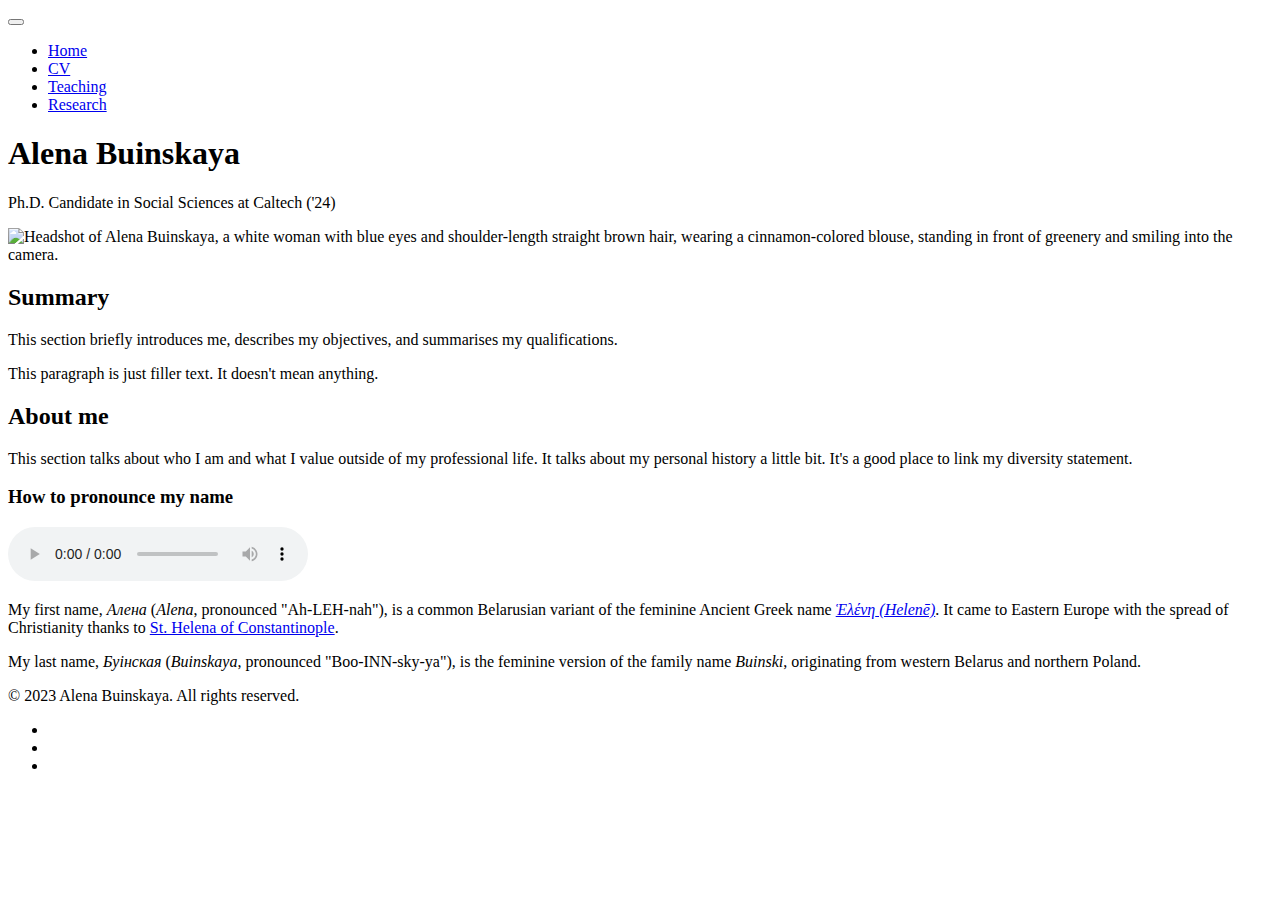
==== index.html @ 60901853 "Add files via upload" ====
<!DOCTYPE html>
<html lang="en">
  <head>
    <meta charset="UTF-8">
    <meta name="viewport" content="width=device-width, initial-scale=1.0">
    <link rel="stylesheet" href="../css/color.css">
    <link rel="stylesheet" href="../css/fonts.css">
    <link rel="stylesheet" href="../css/layout.css">
    <script src="https://kit.fontawesome.com/470421bb65.js" crossorigin="anonymous"></script>
    <script src="../js/script.js"></script>
    <title>Alena Buinskaya&mdash;Homepage</title>
  </head>
  <body class="index" onload="currentPage('index')">
      <header>
      <nav id="menu">
    <button aria-label="Main" type="button" onclick="openMenu()"><i class="fa-solid fa-bars fa-xl" title="Website navigation"></i></button>
    <ul>
        <li><a href="index.html" id="index">Home</a></li>
        <li><a href="cv.html" id="cv">CV</a></li>
        <li><a href="teach.html" id="teach">Teaching</a></li>
        <li><a href="research.html" id="research">Research</a></li>
    </ul>        
</nav>
      </header>
      
      <main>
                  <h1>Alena Buinskaya</h1>
        <p id="oneliner">Ph.D. Candidate in Social Sciences at Caltech ('24)</p>
          <div class="headshot">
      <img src="../img/headshot.jpg" alt="Headshot of Alena Buinskaya, a white woman with blue eyes and shoulder-length straight brown hair, wearing a cinnamon-colored blouse, standing in front of greenery and smiling into the camera.">
        
    </div>   
	<section class="threeCols">
        <h2>Summary</h2>
		<p>This section briefly introduces me, describes my objectives, and summarises my qualifications.</p>
		<p> This paragraph is just filler text. It doesn't mean anything. </p>
	</section>
    <section class="threeCols">
        <h2>About me</h2>
		<p>This section talks about who I am and what I value outside of my professional life. It talks about my personal history a little bit. It's a good place to link my diversity statement.</p>
        <h3>How to pronounce my name</h3>
        <audio controls>
          <source src="../files/name.mp3" type="audio/mpeg">
            Your browser does not support the audio tag.
        </audio>
        <p>My first name, <em><span lang="be">Алена</span></em> (<i>Alena</i>, pronounced "Ah-LEH-nah"), is a common Belarusian variant of the feminine Ancient Greek name <a href="https://en.wikipedia.org/wiki/Helen_of_Troy"><i><span lang="grc">Ἑλένη</span> (Helenē)</i></a>. It came to Eastern Europe with the spread of Christianity thanks to <a href="https://en.wikipedia.org/wiki/Helena,_mother_of_Constantine_I">St. Helena of Constantinople</a>. </p>
        <p>My last name, <em> <span lang="be">Буінская</span></em> (<i>Buinskaya</i>, pronounced "Boo-INN-sky-ya"), is the feminine version of the family name <em><span lang="pl">Buinski</span></em>, originating from western Belarus and northern Poland.</p>
          </section>        
    </main>
      
    <footer>
    <div>&copy; 2023 Alena Buinskaya. All rights reserved.</div>
    <ul>
      <li><a href="https://github.com/buinskaya/" target="_blank"><i class="fa-brands fa-github" title="Visit Alena's GitHub page"></i></a></li>
      <li><a href="https://www.linkedin.com/in/alena-buinskaya-7b0106270/" target="_blank"><i class="fa-brands fa-linkedin" title="Visit Alena's LinkedIn page"></i></a></li>
      <li><a href="mailto:buinskaya@caltech.edu"><i class="fa-solid fa-envelope" title="Send an email"></i></a></li>
    </ul> 
    </footer>      
      <script>
includeHTML();
currentPage('index');
</script>
  </body>
</html>
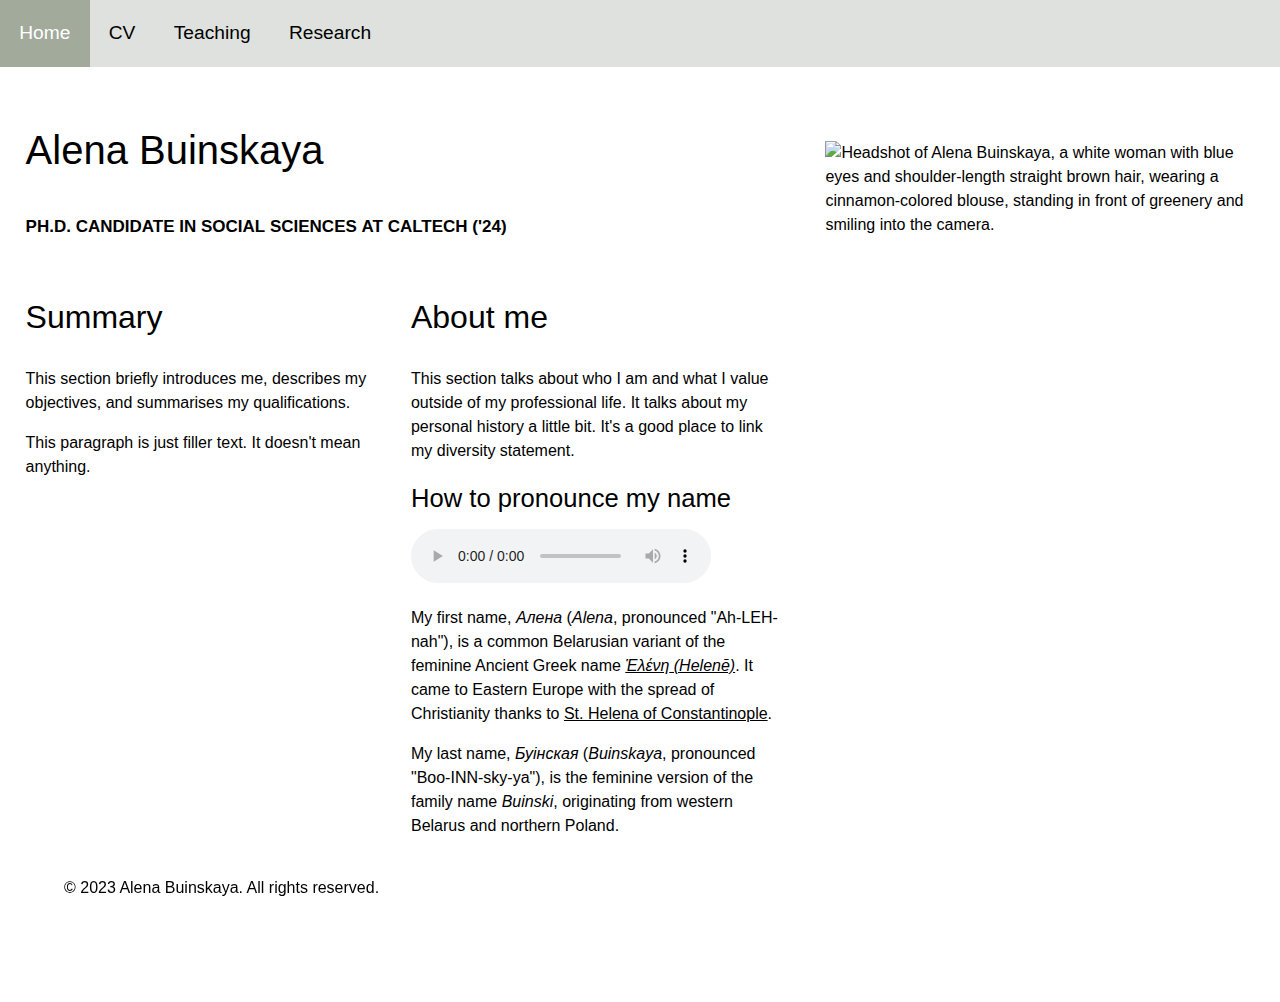
==== commit c981aa31: "Update index.html" ====
--- a/index.html
+++ b/index.html
@@ -3,11 +3,11 @@
   <head>
     <meta charset="UTF-8">
     <meta name="viewport" content="width=device-width, initial-scale=1.0">
-    <link rel="stylesheet" href="../css/color.css">
-    <link rel="stylesheet" href="../css/fonts.css">
-    <link rel="stylesheet" href="../css/layout.css">
+    <link rel="stylesheet" href="color.css">
+    <link rel="stylesheet" href="fonts.css">
+    <link rel="stylesheet" href="layout.css">
     <script src="https://kit.fontawesome.com/470421bb65.js" crossorigin="anonymous"></script>
-    <script src="../js/script.js"></script>
+    <script src="script.js"></script>
     <title>Alena Buinskaya&mdash;Homepage</title>
   </head>
   <body class="index" onload="currentPage('index')">
@@ -55,10 +55,6 @@
       <li><a href="https://www.linkedin.com/in/alena-buinskaya-7b0106270/" target="_blank"><i class="fa-brands fa-linkedin" title="Visit Alena's LinkedIn page"></i></a></li>
       <li><a href="mailto:buinskaya@caltech.edu"><i class="fa-solid fa-envelope" title="Send an email"></i></a></li>
     </ul> 
-    </footer>      
-      <script>
-includeHTML();
-currentPage('index');
-</script>
+    </footer>
   </body>
-</html>+</html>
--- a/color.css
+++ b/color.css
@@ -0,0 +1,132 @@
+/* ----Light color scheme-----*/
+@media screen {
+a {
+    color: #000;
+}
+nav ul {
+    background-color: #dee1dd;
+}
+nav button {
+    color: #000;
+    background-color: #dee1dd;
+}
+
+nav.open button, nav a.current {
+    color: #fff;
+    background-color: #61764b;
+}
+nav a:hover, nav button:hover {
+    background-color: #a1aa9b;
+    color: #fff;
+}
+nav a:active {
+    background-color: #61764b;
+}
+
+/* CV sections*/
+body.cv {
+    background-color: #dee1dd55;
+}
+
+section.cv {
+    background-color: #ffffff;
+    box-shadow: 0 4px 8px 0 rgba(0, 0, 0, 0.2), 0 6px 20px 0 rgba(0, 0, 0, 0.19);
+}
+}
+
+/* CV accordions */
+@media screen and (max-width: 600px) {
+    .accordion:hover, .subsection:hover, arrow:hover {
+        background-color: #a1aa9b;
+        color: #fff;
+    }
+    .accordion:active, .subsection:active, .arrow:active {
+        background-color: #61764b;
+    }
+
+    .arrow {
+        border-color: #000;
+    }
+    .arrow:hover {
+        border-color: #fff;
+    }
+}
+
+/* CV accordions */
+@media screen and (max-width: 600px) {
+    .accordion:hover, .subsection:hover, arrow:hover {
+        background-color: #a1aa9b;
+        color: #fff;
+    }
+    .accordion:active, .subsection:active, .arrow:active {
+        background-color: #61764b;
+    }
+
+    .arrow {
+        border-color: #000;
+    }
+    .arrow:hover {
+        border-color: #fff;
+    }
+}
+
+
+
+
+/*----Dark color scheme-----*/
+
+@media (prefers-color-scheme: dark) {
+    body{
+        background-color: #111111;
+        color: #dee1dd;
+    }
+    a {
+        color: #dee1dd;
+    }
+    nav ul {
+        background-color: #111111;
+    }
+    footer{
+        background-color: #111111;
+    }
+    nav button {
+        color: #dee1dd;
+        background-color: #003c6c;
+    }
+    nav.open button, nav a:active, nav a.current {
+        color: #dee1dd;
+        background-color: #003c6c;
+    }
+    nav a:hover, nav button:hover {
+        color: #fff;
+        background-color: #334647;
+    }
+    /* CV sections*/
+    body.cv {
+        background-color: #112425;
+    }
+    section.cv {
+        background-color: #111;
+        box-shadow: 0 4px 8px 0 rgba(0, 0, 0, 0.2), 0 6px 20px 0 rgba(0, 0, 0, 0.19);
+}
+    
+    @media screen and (max-width: 600px) {
+    .accordion:hover, .subsection:hover, arrow:hover {
+        background-color: #334647;
+        color: #fff;
+    }
+    .accordion:active, .subsection:active, .arrow:active {
+        background-color: #003c6c;
+    }
+
+    .arrow {
+        border-color: #000;
+    }
+    .arrow:hover {
+        border-color: #fff;
+    }
+}
+}
+
+
+}--- a/fonts.css
+++ b/fonts.css
@@ -0,0 +1,71 @@
+html,body,h1,h2,h3,h4,h5,h6 {
+    font-family: Roboto, Helvetica, Verdana, Arial, sans-serif;
+    font-style: normal;
+    font-weight: 400;
+}
+html,body{
+    font-size:16px;
+    line-height:1.5;
+}
+h1{
+    font-size:2.5em;
+}
+h2{
+    font-size:2em;
+    font-weight: 400;
+}
+h3{
+    font-size:1.6em;
+    font-weight: 500;
+}
+h4{
+    font-size:1.3em;
+    font-weight: 600;
+}
+h5,nav{
+    font-size:1.2em;
+}
+h6{
+    font-size:1.1em;
+}
+#oneliner {
+    font-size: 1.5em;
+    font-weight: 600;
+    font-variant-caps: all-small-caps;
+}
+
+/*
+p.normal {font-variant-caps: normal;}
+p.small {font-variant-caps: small-caps;}
+p.allsmall {font-variant-caps: all-small-caps;}
+p.petite {font-variant-caps: petite-caps;}
+p.allpetite {font-variant-caps: all-petite-caps;}
+p.unicase {font-variant-caps: unicase;}
+p.titling {font-variant-caps: titling-caps;}
+*/
+
+/* Footer and navigation */
+footer p {
+    font-size: .75em;
+}
+
+nav a{
+    text-align: center;
+    text-decoration: none;
+    font-weight: 500;
+}
+nav a:active {
+    font-weight: bold;
+}
+
+}
+@media screen and (min-width:769px){
+    html,body{
+    font-size:12px;
+}
+}
+@media screen and (min-width:1205px){
+    html,body{
+    font-size:16px;
+}
+}--- a/layout.css
+++ b/layout.css
@@ -0,0 +1,304 @@
+@media screen {
+    body {
+    margin: 0 0 15vh 0;
+    }
+main {
+    margin: 1%;
+    padding: 1%;
+    text-align: center;
+}
+img {
+  width: 100%;
+  height: auto; 
+}
+section {
+    padding: 5%;
+    margin: 5% auto;
+}
+section.contactWeb {
+    padding: 0;
+    margin: 0 auto;
+}
+i.cv {
+    padding: 0 1% 0 2%;
+}
+
+h3 {
+    margin: 3% auto;
+}
+
+h4 {
+    margin: 2% auto;
+}
+
+/* Style the buttons that are used to open and close the accordion panel */
+.accordion{
+  cursor: pointer;
+  transition: 0.4s;
+}
+
+/* Add a background color to the button if it is clicked on (add the .active class with JS), and when you move the mouse over it (hover) */
+
+
+.small h3:after {
+  content: "\002B"; /*unicode for plus sign */
+  float: right;
+  margin-left: 5px;
+}
+
+.smActive h3:after {
+  content: "\2212"; /*unicode for minus sign*/
+}
+
+.big h2 {
+    margin-bottom: 0;
+}
+
+/* Style the accordion panel. Note: hidden by default */
+.panel {
+  display: none;
+  overflow: hidden;
+}
+
+.arrow {
+  border: solid;
+  border-width: 0 3px 3px 0;
+  display: inline-block;
+  padding: 3px;
+}
+
+.up {
+  transform: rotate(-135deg);
+  -webkit-transform: rotate(-135deg);
+  margin-top: 5%;
+}
+.down {
+  transform: rotate(45deg);
+  -webkit-transform: rotate(45deg);
+}
+
+.subsection {
+    margin: 1% auto;
+    padding: 2%;
+}
+
+
+/* CV */
+img.logo {
+  width: 70px;
+  height: auto; 
+}
+h3.cv {
+    margin: 0 auto;
+}
+
+
+ul.cv{
+    list-style-type: none;
+    margin: 0;
+    padding: 0;
+}
+ul.skills {
+    display: inline;
+    padding-left: 1%;
+}
+ul.skills li{
+    display: inline;
+    padding: 0 1% 0 1%;
+    border-left: thin solid;
+}
+ul.skills li.first{
+    border-left: none;
+}
+
+
+section.cv{
+    width:94%;
+    padding: 2%;
+    margin: auto;
+    margin-top: 1%;
+    margin-bottom: 3%;
+}
+/*---Navigation bar---*/
+/*closed*/
+header {
+    margin: 2%;
+}
+nav {
+    display: block;
+}
+nav button {
+    display: block;
+    width: 100%;
+    margin: auto;
+    padding: 3%;
+    border: 0;
+}
+nav ul {
+    display: none;
+}
+nav a {
+    display: block;
+    margin: auto;
+    padding: 3%;
+}
+/*open*/
+nav.open ul {
+    display: block;
+    list-style-type: none;
+    margin: auto;
+    padding: 0;
+}
+
+
+/*----Footer----*/
+footer {
+    position: fixed;
+    bottom: 0;
+    width: 100%;
+    margin: 0;
+    text-align: center;
+}
+footer ul {
+    list-style-type: none;
+    margin: auto;
+    padding: 0;
+}
+footer ul li {
+    display: inline-block;
+    padding: 3%;
+}
+}
+
+@media screen and (min-width:601px){
+    main{
+        text-align: left;
+    }
+    header {
+        margin: auto;
+    }
+    nav button {
+        display: none;
+    }
+    nav ul {
+        display: block;
+        width: 100%;
+        list-style-type: none;
+        margin: 0;
+        padding: 0;
+        overflow: hidden;
+    }
+    
+    nav li {
+        float: left;
+        padding: 0;
+        margin: 0;
+    }
+
+    nav li a {
+        float: left;
+        padding: 1.5vw;
+        margin: auto;
+    }
+    
+    footer div {
+        display: inline-block;
+        float: left;
+        margin-left: 5%;
+    }
+    footer ul {
+    list-style-type: none;
+    display: inline-block;
+    width: 20%;
+    float: right;
+    }     
+    footer ul li {
+        display: inline;
+    }  
+ /*  CV  */
+    .panel{
+    display: block;
+    }
+    
+    img.logo, .school {
+    display: inline-block;
+    }
+    
+    .small h3:after {
+      content: "";
+    }
+
+    .smActive h3:after {
+        content: "";
+    }
+
+    .big h2 {
+        margin-bottom: 3%;
+    }
+    
+    .arrow {
+        display: none;
+    }
+    .headshot {
+        display: block;
+        width: 450px;
+        margin-left: 0;
+    }
+    section.threeCols {
+        margin: 0;
+        padding: 0;
+    }
+}
+
+
+
+@media screen and (min-width:769px){
+    section.leftCol {
+        display: inline-block;
+        padding: 2%;
+        margin: 1%;
+        margin-left: 2%;
+        float: left;
+        width: 30%;
+    }
+    section.rightCol {
+        display: inline-block;
+        float: right;
+        width: 55%;
+        padding: 2%;
+        margin: 1%;
+        margin-right: 2%;
+    }
+}
+
+@media screen and (min-width:993px){
+    .headshot {
+        display: inline-block;
+        float: right;
+        position: relative;
+        top: -125px;
+        width: 429px;
+    }
+    section.threeCols {
+        display: inline-block;
+        vertical-align: top;
+        width: 50%;
+        margin: 0 auto;
+        padding: 0;
+        padding-right: 1%;
+    }
+}
+
+
+@media screen and (min-width:1205px){
+    section.threeCols {
+        width: 30%;
+        padding-left: 0;
+    }
+}
+/* For the future
+Screen readers
+@media speech {
+}
+
+*/
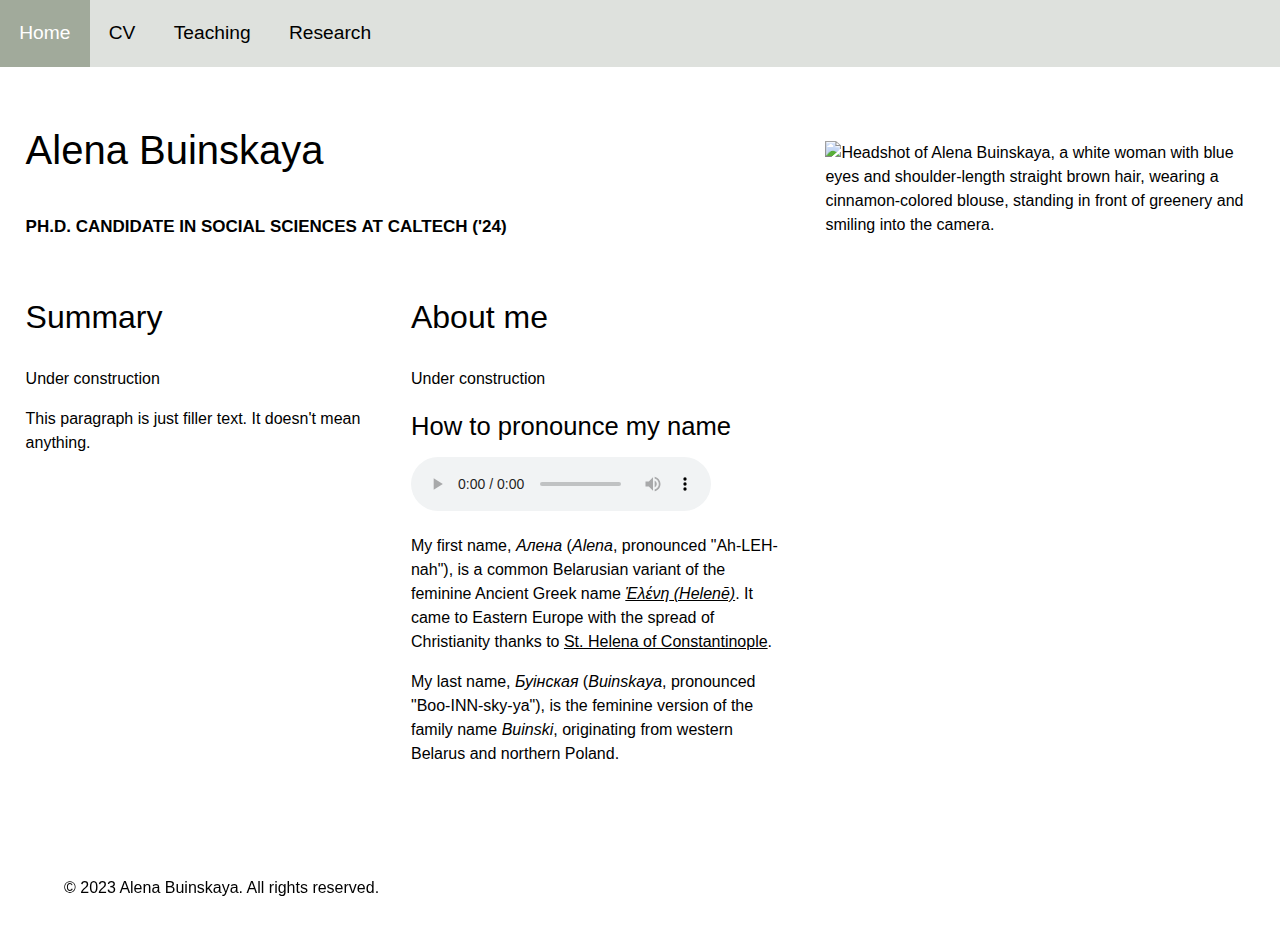
==== commit 6eba1f3f: "Update index.html" ====
--- a/index.html
+++ b/index.html
@@ -27,17 +27,17 @@
                   <h1>Alena Buinskaya</h1>
         <p id="oneliner">Ph.D. Candidate in Social Sciences at Caltech ('24)</p>
           <div class="headshot">
-      <img src="../img/headshot.jpg" alt="Headshot of Alena Buinskaya, a white woman with blue eyes and shoulder-length straight brown hair, wearing a cinnamon-colored blouse, standing in front of greenery and smiling into the camera.">
+      <img src="headshot.jpg" alt="Headshot of Alena Buinskaya, a white woman with blue eyes and shoulder-length straight brown hair, wearing a cinnamon-colored blouse, standing in front of greenery and smiling into the camera.">
         
     </div>   
 	<section class="threeCols">
         <h2>Summary</h2>
-		<p>This section briefly introduces me, describes my objectives, and summarises my qualifications.</p>
+		<p><i class="fa-solid fa-screwdriver-wrench"></i> Under construction</p>
 		<p> This paragraph is just filler text. It doesn't mean anything. </p>
 	</section>
     <section class="threeCols">
         <h2>About me</h2>
-		<p>This section talks about who I am and what I value outside of my professional life. It talks about my personal history a little bit. It's a good place to link my diversity statement.</p>
+		<p><i class="fa-solid fa-screwdriver-wrench"></i> Under construction</p>
         <h3>How to pronounce my name</h3>
         <audio controls>
           <source src="../files/name.mp3" type="audio/mpeg">
